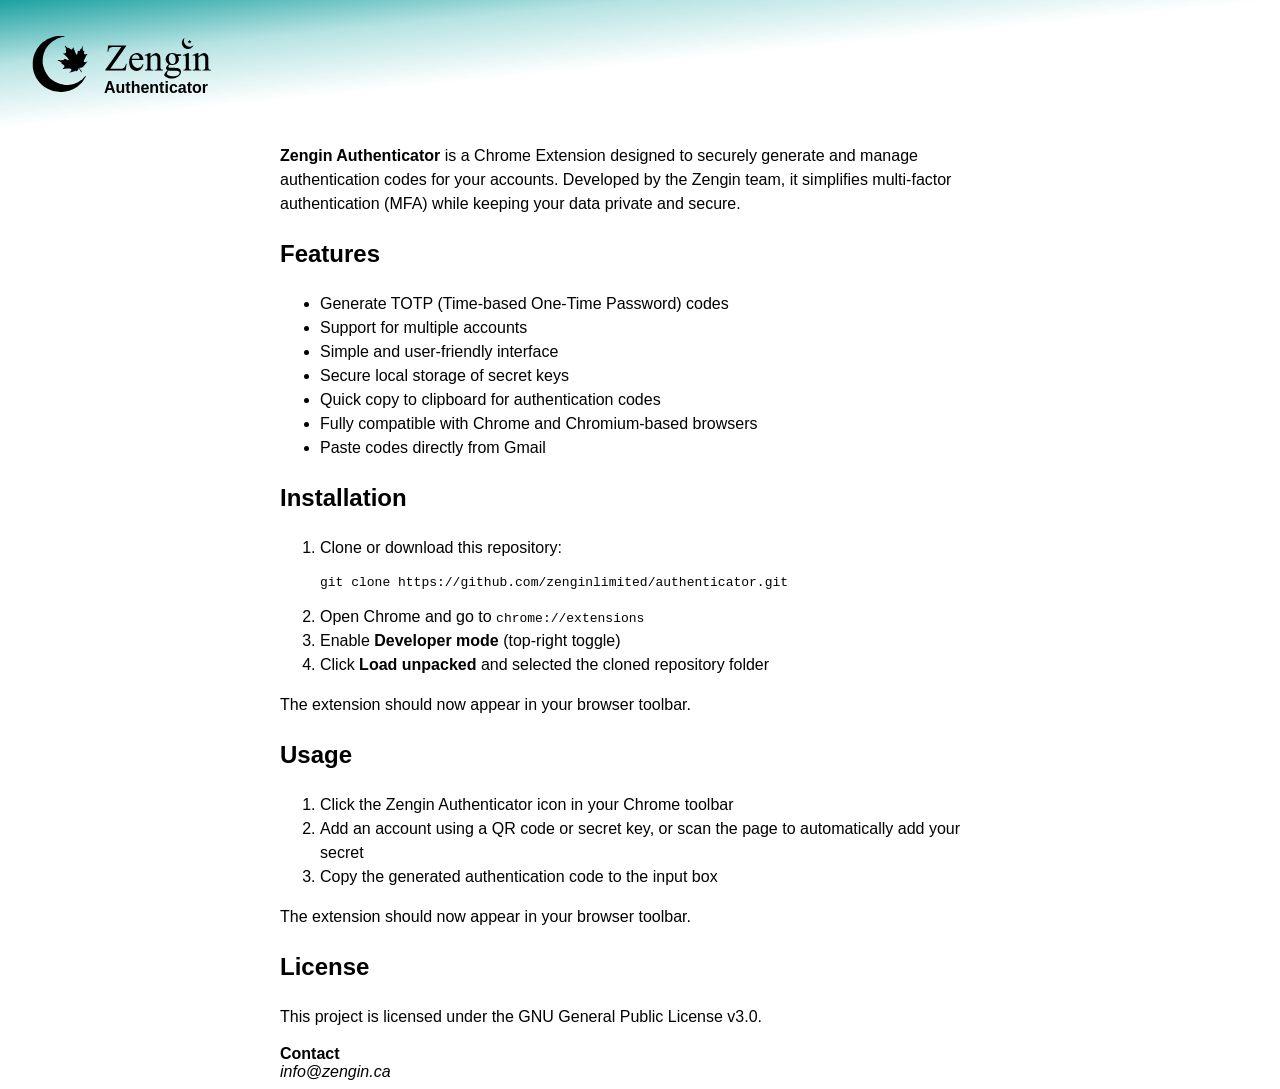
==== docs/index.html @ 1eaaea4b "Add docs, Gmail integration, and more" ====
<!DOCTYPE html>
<html>
<head>
	<style>

:root {
	--dim: hsl(0 0 33%);
}

@media (prefers-color-scheme: dark) {
	:root {
		--dim: hsl(0 0 66%);
		color-scheme: dark;
	}
}

body {
	font-family: 'Segoe UI','Helvetica Neue',Helvetica,Roboto,Oxygen,Ubuntu,Cantarell,'Fira Sans','Droid Sans',sans-serif;
	/*margin: 0;*/
}

body > header:first-child {
	background-image: linear-gradient(to bottom right, hsl(180 97% 30% / 90%), hsl(180 66% 40% / 33%), transparent 50%);
	justify-content: space-between;
	line-height: 1;
	margin: -8px;
	margin-bottom: .5rem;
	padding: 2rem;
}

body > header:first-child svg { fill: currentColor }
body > main {
	line-height: 1.5;
	margin: .5em;
}

body > main, body > footer {
	margin-inline: auto;
	width: clamp(10rem, 90vw, 45rem);
}

[flex] { display: flex }
[flex^="c"], [flex^="v"] { flex-direction: column }
[flex][center="v"] { align-items: center }

a { color: currentColor }
a:hover { color: hsl(160deg 44% 44%) }
a:not(:hover) { text-decoration: none }

.dim { color: var(--dim) }

	</style>
</head>
<body>
	<header flex>
		<span flex center="v" class="inert" style="gap:1rem">
			<svg xmlns="http://www.w3.org/2000/svg" width="56" height="56" viewBox="0 0 610 610" style="vertical-align:middle">
				<path d="m341.05 1.275c12 1.1 12.7 1.3 12.7 3.4 0 1.9-.8 2.3-8.2 3.3-16.9 2.4-40.9 8.5-53.8 13.5-12.1 4.8-15.9 6.5-28.1 12.6-32.9 16.5-61.4 38.1-83 63-6.5 7.5-21 27-23 30.9-.8 1.4-2.6 4.4-4 6.6-7.3 11.1-22 45.3-25.9 60-.4 1.6-1.7 6.4-2.8 10.5-6 21.8-8.7 42.4-8.7 66 0 22.3 1.4 34 7.1 58 5.1 21.5 18 52.9 29.3 71.3 2.2 3.7 4.1 6.9 4.1 7.2 0 .7 6.2 9.8 14.9 21.5 11.1 15.1 35 39.1 50.1 50.2 16 11.8 23 16 40.5 24.5 5 2.4 9.8 4.8 10.8 5.4 4.1 2.3 25.2 9.7 38.2 13.4 19.7 5.7 52.5 10.5 71 10.5 16.7-.1 47.3-4.3 62.5-8.7 26.1-7.6 42.5-14.6 69.4-29.7 1.1-.6 7.1-4.6 13.4-8.8 10.8-7.3 15.3-10.7 24.7-18.8 6.5-5.6 22.9-22.6 26.6-27.4 3.7-5 7.9-6.3 7.9-2.5 0 2.7-4.1 11.1-11.4 23.4-5.7 9.6-17.3 27.5-18.5 28.5-.3.3-2.5 3-4.7 6-13.1 17.5-35.2 39.1-55.9 54.6-8 6-17.3 12.4-18 12.4-.2 0-4 2.3-8.4 5-8.7 5.4-27.6 15.1-38.1 19.5-38.1 16.2-74.7 23.5-116.9 23.5-56.7-.1-107.1-13.1-154.6-39.9-37.3-21.1-67.6-47.8-92.8-81.8-27.4-37-48.7-86-55.5-127.3-3.4-20.6-3.7-24.7-3.7-53.5 0-28.6.4-34.2 3.6-54.5 2.6-16.2 8.4-38.9 13-51 1.1-3 2.4-6.6 2.9-8 2.5-7.6 12.7-29.4 19.9-42.5 6.2-11.1 21.9-33.9 30.4-44 12.1-14.4 32.3-33.6 46.4-44.3 11.2-8.5 28.4-20.2 29.6-20.2.3 0 3.8-1.9 7.9-4.3 13.3-7.9 36-18.1 50.8-23 34.2-11.3 58.7-15.3 95-15.6 11.3-.1 26.2.4 33.3 1.1zm24.6 106c1.1 1.3 3.8 4.6 6 7.5 2.2 2.8 7.3 7.8 11.2 11 10.3 8.4 9.5 8 12.2 5.5 2.6-2.5 7.8-2.9 9.9-.9.7 .8 2.9 3.7 4.8 6.5 3.5 5.3 8.2 8.4 15.9 10.8 5 1.5 7.8.6 11.8-3.8 2.5-2.7 7.8-13 8.8-17.1.5-2 1.3-2.7 3.1-2.7 1.9 0 2.5.7 3.2 3.7.5 2.1 1.4 6 2.1 8.8.6 2.7 3.2 9.2 5.6 14.2 2.5 5.1 5.6 12.5 6.9 16.5 1.3 4 3.7 10 5.4 13.3 1.7 3.3 3.7 7.9 4.5 10.3 2.1 6.1 5.6 10.8 9.4 12.6 3.1 1.5 3.2 1.4 3.9-.7.4-1.2 1.7-3.8 3-5.7 1.7-2.5 2.4-4.9 2.4-8.5 0-2.7.7-7.7 1.5-11 .8-3.3 1.4-8.6 1.5-11.8 0-5.2.2-5.7 2.3-5.7 1.2 0 4.6 1.2 7.4 2.7l5.3 2.7 2.9-2.8c2.8-2.6 6.4-9 9-15.9.7-1.7 1.8-2.7 3.1-2.7 2.6 0 6-1.8 7.8-3.9 4-5.1 8.5-16.9 10.2-26.9 1-6 1.5-7.2 3.1-7.2 1.8 0 1.9.9 1.9 13.7.1 28.1 4.3 41.7 13.6 43.2 3.6.6 3.9.9 4.2 4.3.2 2-.4 5.3-1.2 7.3-2.1 5-2 10.9.3 17.5 2.6 7.4 5.2 9.4 11.3 8.6 2.6-.4 6.6-1.3 8.9-2.1 2.3-.8 6.6-1.5 9.5-1.5 5.2 0 5.4.1 5.4 2.7 0 2.1-1 3.4-3.8 5.1-4.1 2.5-10.8 12.6-16.1 24.2-1.6 3.6-5.5 12.1-8.6 19-3.1 6.9-6.5 13.4-7.5 14.5-1 1.1-2.5 4-3.4 6.5-1.5 4.3-1.4 4.7.8 9 1.3 2.5 3.4 5 4.7 5.7 1.4.6 6.4 1.3 11.2 1.4 8 .2 9 0 11.3-2.2 1.4-1.3 3.3-3.6 4.2-5.2.9-1.5 2.4-2.7 3.4-2.7 3 0 2.3 6-1.2 10.9-3.3 4.5-3 4.2-14.1 15.7-4.1 4.3-9.3 10.1-11.5 12.9-2.1 2.7-5.8 7-8.1 9.5-2.4 2.5-5 6.3-5.9 8.6-1.7 4.5-3.8 5.8-15.2 9.8-9.2 3.3-16.2 4.1-23.2 2.8-6.2-1.1-6.9-1-4.9 1.4.7 .9 1.8 2.4 2.4 3.4 2.8 5.1 7.7 12.8 16.2 25.7 10.6 16.2 11.8 20.3 6.1 20.3-2.9 0-3.7-.7-6.4-5.3-1.7-2.8-8.1-13.4-14.1-23.4l-11-18.2-1.3 4.2c-1.8 6.4-5.9 14.5-7.9 15.9-1 .7-2.9 3.1-4.3 5.3-3.7 5.8-8.5 9.5-12.5 9.5-2.9 0-3.4-.4-3.9-3-.5-2.4-1-2.8-2.3-2.1-2 1.1-11.3 4.2-20.1 6.6-9.4 2.6-16.6 5-23.7 7.9-3.5 1.5-8.2 2.6-10.5 2.6-2.4 0-6 .5-8.1 1.1-4.9 1.3-7.9.4-7.5-2.4.2-1.6 1.2-2.3 3.8-2.8 7-1.1 9.2-3.2 14.2-13.1l4.7-9.3-1.7-6.7-1.7-6.7-4-.5c-3-.4-25.4-1.4-40-1.8-7.5-.2-29.1 2.5-34 4.3-3.3 1.1-7.7 2.3-9.7 2.6-3.5.5-3.8.3-3.8-1.8 0-1.7 2.4-4.7 7.5-9.7 11.9-11.6 14.1-18.3 8.6-25.9-4.9-6.7-19.1-17.3-23.2-17.3-3.5 0-6.6-6.8-3.9-8.5 1.9-1.2.9-3.4-4-8.8-5.5-6-11.8-10.1-25.5-16.5-13.8-6.5-14-6.6-14.3-9.1l-.4-2.3 9.9.4c7.2.3 12.1 1.1 18.6 3.3l8.7 2.9 2.8-2.6c2.5-2.4 3.5-2.6 14.3-3 13.8-.5 16.4-1.7 16.4-7.6 0-3.5.2-3.7 3.5-4 4.1-.3 13.2 1.7 21 4.8 18 7 22.3 7.6 24.2 3.4 1.1-2.3.8-3.3-1.7-8.2-1.6-3.2-4.3-7.3-6-9.2-5.7-6.6-38-37.9-40-38.8-9.5-4.1-12-5.8-12.3-8.3-.3-2.5 0-2.7 5.3-3.4 12-1.5 21.2-5.9 25.5-12.2 2-2.9 2.2-4.2 1.8-9.7-.3-3.5-1.3-7.5-2.2-8.7-2.4-3.4-2.1-10.1.5-12.5 2.8-2.5 2.1-7.4-2.1-15.6-6-11.5-10.1-22.1-9.5-24.5.7-3 4.6-3 7.4-.1z" />
			</svg>
			<span flex="column">
				<svg xmlns="http://www.w3.org/2000/svg" viewbox="0 0 1919 853" height="3em">
					<path d="M1183 826C1174 825 1162 823 1152 821 1125 815 1098 802 1083 788 1074 779 1070 770 1071 760 1072 752 1075 746 1083 735 1092 720 1098 714 1125 685L1130 680 1126 677C1111 667 1103 659 1101 650 1098 640 1103 625 1113 611 1119 604 1132 590 1145 579 1148 576 1151 574 1151 574 1151 574 1150 573 1148 572 1136 565 1123 555 1115 544 1106 532 1100 518 1097 501 1096 495 1095 478 1096 471 1099 448 1109 427 1126 410 1148 387 1175 376 1209 375 1238 375 1262 380 1282 392L1288 396 1327 396C1372 397 1369 396 1371 401 1372 403 1372 404 1372 411 1372 420 1372 422 1369 424 1367 425 1362 426 1337 426 1324 426 1313 426 1313 426 1313 426 1314 428 1316 430 1325 444 1331 464 1331 485 1331 512 1322 533 1303 553 1293 562 1285 568 1273 574 1256 583 1237 586 1214 586 1199 586 1186 585 1173 581 1167 580 1168 579 1160 588 1153 595 1150 599 1147 605 1143 615 1143 620 1148 626 1154 634 1166 636 1207 637 1284 639 1301 641 1318 645 1325 647 1334 652 1339 655 1355 666 1364 678 1367 696 1369 702 1369 719 1367 725 1363 743 1354 758 1340 773 1309 805 1270 822 1221 826 1215 826 1188 826 1183 826ZM1250 786C1287 783 1311 774 1329 755 1338 746 1343 737 1344 726 1346 716 1342 707 1334 702 1326 697 1318 695 1296 692 1291 691 1269 690 1258 690 1222 689 1176 686 1155 683L1149 682 1147 685C1132 701 1122 718 1119 732 1118 736 1118 743 1119 747 1125 763 1151 778 1187 783 1206 787 1229 787 1250 786ZM1223 570C1230 569 1235 568 1240 565 1256 557 1266 543 1270 524 1272 515 1273 510 1273 497 1273 483 1273 474 1271 462 1266 435 1255 413 1239 401 1229 393 1212 390 1199 392 1189 394 1181 399 1173 406 1162 416 1157 428 1154 447 1153 454 1153 456 1153 470 1153 487 1153 493 1155 504 1161 533 1175 555 1194 565 1200 568 1209 570 1216 570 1217 570 1221 570 1223 570ZM569 691C548 690 528 683 511 672 480 651 459 619 452 580 449 566 447 554 447 537 447 483 462 442 491 413 512 392 535 381 564 376 571 375 574 375 584 375 597 375 602 375 612 378 635 382 655 394 670 411 689 432 698 457 700 489L700 497 494 497 494 500C494 506 495 519 496 526 499 556 509 580 525 599 540 617 557 629 576 634 595 640 614 639 632 633 637 632 645 627 649 625 659 618 667 609 675 597 678 592 684 579 687 572 689 567 689 567 690 567 691 568 693 569 696 571 698 572 700 574 700 574 700 575 697 587 696 591 686 625 662 660 635 676 616 688 593 693 569 691ZM631 476C631 473 630 459 629 454 627 439 621 428 611 418 598 404 580 397 562 399 545 400 531 407 518 420 512 426 508 432 504 440 500 448 496 463 495 472 495 474 494 476 494 476 494 477 497 477 563 477L631 477ZM24 676 24 670 166 469 307 268 240 267C173 267 150 268 140 269 121 271 111 276 101 286 98 288 95 292 94 293 88 303 83 316 79 339 78 344 77 350 77 350 76 351 76 351 70 351L64 351 64 350C64 348 72 245 73 242L73 241 236 241C374 241 399 241 399 242 399 242 393 250 386 260 308 372 110 655 110 655 110 655 155 655 209 655 317 655 308 655 322 652 338 648 352 640 362 629 372 617 382 598 390 574 392 568 393 564 394 564 394 563 404 565 404 565 404 565 400 592 394 624L384 682 204 682 24 683ZM727 676 727 670 734 670C742 670 747 669 752 668 763 663 768 656 771 637 772 632 772 624 772 557 772 484 772 457 771 445 770 436 767 428 763 424 758 418 746 417 731 423 729 423 727 424 727 423 726 423 722 412 723 412 723 412 743 403 767 393L812 375 826 375 826 438 832 432C842 420 856 406 866 398 882 387 898 379 912 376 919 375 935 375 941 376 962 381 977 391 988 409 990 414 995 425 997 429 999 438 1001 448 1003 463 1003 467 1003 497 1003 552 1004 628 1004 636 1005 641 1006 648 1007 651 1009 655 1012 661 1018 666 1024 668 1029 669 1037 670 1044 670L1049 670 1049 683 901 683 901 670 911 670C927 670 933 668 939 661 945 655 948 649 949 639 949 635 949 606 949 553 949 482 949 472 948 467 944 436 935 423 916 417 913 416 911 416 903 416 896 416 893 416 890 417 883 418 876 421 869 424 856 430 846 438 833 451L826 458 826 545C826 634 827 638 828 647 830 656 838 664 845 667 850 669 857 670 866 670L875 670 875 683 727 683ZM1409 676 1409 670 1416 670C1424 670 1431 669 1435 667 1443 664 1449 655 1452 645 1454 635 1454 633 1454 549 1454 468 1454 457 1452 443 1450 430 1446 423 1439 420 1433 418 1424 419 1414 422 1411 423 1408 424 1408 424 1408 423 1404 413 1404 412 1404 412 1424 403 1449 393L1493 375 1508 375 1508 504C1508 641 1508 637 1511 647 1512 651 1515 657 1518 660 1522 664 1525 666 1529 668 1533 669 1542 670 1548 670L1553 670 1553 683 1409 683ZM1578 676 1578 670 1585 670C1592 670 1597 670 1601 668 1613 665 1618 658 1621 643 1623 633 1623 631 1623 546 1623 451 1623 445 1619 433 1616 423 1611 419 1600 419 1594 419 1588 420 1582 423 1580 423 1578 424 1578 424 1578 423 1573 412 1573 412 1573 412 1594 403 1618 393L1663 375 1677 375 1677 406 1678 438 1682 432C1688 425 1704 410 1710 404 1729 389 1746 380 1764 376 1771 375 1785 375 1793 377 1817 381 1832 394 1844 419 1849 432 1852 444 1854 464 1854 469 1854 499 1854 543 1854 583 1854 620 1855 625 1856 646 1858 653 1864 660 1869 667 1877 669 1893 670L1900 670 1900 682 1752 683 1752 670 1762 670C1773 670 1777 669 1783 666 1791 663 1797 654 1799 643 1800 638 1800 479 1799 470 1797 452 1794 439 1788 431 1783 424 1776 420 1766 417 1762 416 1751 415 1745 416 1730 418 1715 425 1700 436 1695 440 1685 450 1681 454L1677 458 1677 547C1678 639 1678 641 1680 649 1681 655 1687 662 1693 665 1697 668 1705 670 1717 670L1726 670 1726 683 1578 683ZM1483 302C1452 300 1423 284 1405 259 1390 240 1383 218 1383 193 1383 180 1384 171 1388 160 1394 142 1402 129 1415 116 1422 109 1427 105 1434 100L1438 98 1435 102C1432 108 1427 117 1425 124 1417 148 1418 174 1428 197 1439 223 1460 243 1486 254 1500 259 1517 262 1531 260 1554 258 1574 250 1592 235 1593 234 1594 233 1594 233 1594 234 1591 242 1589 245 1577 266 1560 283 1539 293 1528 297 1515 301 1503 302 1498 303 1487 303 1483 302ZM1499 202C1499 202 1500 197 1501 191 1503 185 1504 180 1504 179 1504 179 1500 175 1496 171 1492 167 1488 164 1488 163 1488 163 1488 163 1489 163 1489 163 1494 162 1499 162 1504 161 1509 161 1509 161 1510 161 1512 156 1515 149 1518 142 1521 137 1521 137 1521 137 1524 142 1527 149L1532 161 1534 161C1536 161 1541 162 1545 162 1550 163 1554 163 1554 163 1554 163 1551 166 1542 174 1540 177 1538 179 1538 179 1538 179 1539 185 1540 191 1542 197 1543 203 1543 203 1543 203 1538 200 1532 196L1521 190 1510 196C1505 200 1500 203 1499 203 1499 203 1499 203 1499 202ZM1499 202"/>
				</svg>
				<div><b>Authenticator</b></div>
			</span>
		</span>
	</header>

	<main>
		<p><b><a href="https://github.com/zenginlimited/authenticator">Zengin Authenticator</a></b> is a <a href="https://chromewebstore.google.com/detail/dneaeeiakdfbokbgimcajicdbajkcpgj">Chrome Extension</a> designed to securely generate and manage authentication codes for your accounts. Developed by the <a href="https://github.com/zenginlimited">Zengin team</a>, it simplifies multi-factor authentication (MFA) while keeping your data private and secure.</p>

		<section id="features">
			<h2><a href="#features">Features</a></h2>
			<ul>
				<li>Generate TOTP (Time-based One-Time Password) codes</li>
				<li>Support for multiple accounts</li>
				<li>Simple and user-friendly interface</li>
				<li>Secure local storage of secret keys</li>
				<li>Quick copy to clipboard for authentication codes</li>
				<li>Fully compatible with Chrome and Chromium-based browsers</li>
				<li>Paste codes directly from Gmail</li>
			</ul>
		</section>

		<section id="installation">
			<h2><a href="#installation">Installation</a></h2>
			<ol>
				<li>
					Clone or download this repository:
					<pre>git clone https://github.com/zenginlimited/authenticator.git</pre>
				</li>
				<li>Open Chrome and go to <code><a href="chrome://extensions">chrome://extensions</a></code></li>
				<li>Enable <b>Developer mode</b> (top-right toggle)</li>
				<li>Click <b>Load unpacked</b> and selected the cloned repository folder</li>
			</ol>
			<p>The extension should now appear in your browser toolbar.</p>
		</section>

		<section id="usage">
			<h2><a href="#usage">Usage</a></h2>
			<ol>
				<li>Click the Zengin Authenticator icon in your Chrome toolbar</li>
				<li>Add an account using a QR code or secret key, or scan the page to automatically add your secret</li>
				<li>Copy the generated authentication code to the input box</li>
			</ol>
			<p>The extension should now appear in your browser toolbar.</p>
		</section>

		<section id="license">
			<h2><a href="#license">License</a></h2>
			<p>This project is licensed under the <a href="https://www.gnu.org/licenses/gpl-3.0.en.html">GNU General Public License v3.0</a>.</p>
		</section>
	</main>

	<footer>
		<b>Contact</b>
		<address>
			<a href="mailto:info@zengin.ca">info@zengin.ca</a>
		</address>
	</footer>
</body>
</html>
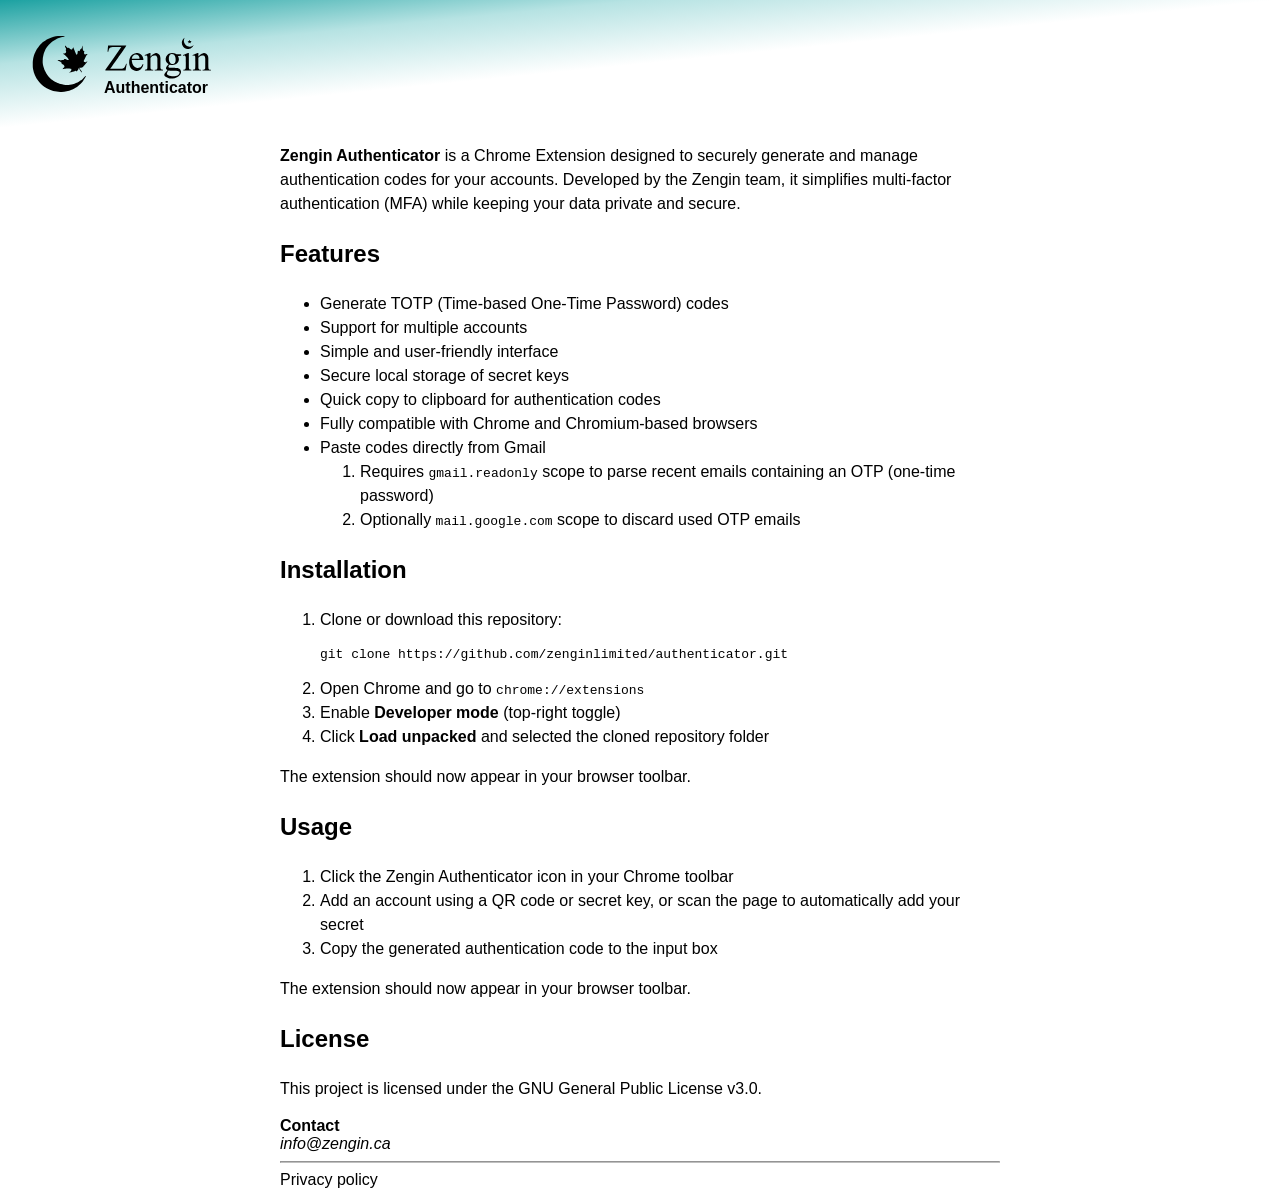
==== commit b1c69481: "Correct app homepage" ====
--- a/docs/index.html
+++ b/docs/index.html
@@ -47,13 +47,15 @@
 a:hover { color: hsl(160deg 44% 44%) }
 a:not(:hover) { text-decoration: none }
 
+hr { border-color: hsl(0 0 50% / 50%) }
+
 .dim { color: var(--dim) }
 
 	</style>
 </head>
 <body>
 	<header flex>
-		<span flex center="v" class="inert" style="gap:1rem">
+		<span flex center="v" style="gap:1rem">
 			<svg xmlns="http://www.w3.org/2000/svg" width="56" height="56" viewBox="0 0 610 610" style="vertical-align:middle">
 				<path d="m341.05 1.275c12 1.1 12.7 1.3 12.7 3.4 0 1.9-.8 2.3-8.2 3.3-16.9 2.4-40.9 8.5-53.8 13.5-12.1 4.8-15.9 6.5-28.1 12.6-32.9 16.5-61.4 38.1-83 63-6.5 7.5-21 27-23 30.9-.8 1.4-2.6 4.4-4 6.6-7.3 11.1-22 45.3-25.9 60-.4 1.6-1.7 6.4-2.8 10.5-6 21.8-8.7 42.4-8.7 66 0 22.3 1.4 34 7.1 58 5.1 21.5 18 52.9 29.3 71.3 2.2 3.7 4.1 6.9 4.1 7.2 0 .7 6.2 9.8 14.9 21.5 11.1 15.1 35 39.1 50.1 50.2 16 11.8 23 16 40.5 24.5 5 2.4 9.8 4.8 10.8 5.4 4.1 2.3 25.2 9.7 38.2 13.4 19.7 5.7 52.5 10.5 71 10.5 16.7-.1 47.3-4.3 62.5-8.7 26.1-7.6 42.5-14.6 69.4-29.7 1.1-.6 7.1-4.6 13.4-8.8 10.8-7.3 15.3-10.7 24.7-18.8 6.5-5.6 22.9-22.6 26.6-27.4 3.7-5 7.9-6.3 7.9-2.5 0 2.7-4.1 11.1-11.4 23.4-5.7 9.6-17.3 27.5-18.5 28.5-.3.3-2.5 3-4.7 6-13.1 17.5-35.2 39.1-55.9 54.6-8 6-17.3 12.4-18 12.4-.2 0-4 2.3-8.4 5-8.7 5.4-27.6 15.1-38.1 19.5-38.1 16.2-74.7 23.5-116.9 23.5-56.7-.1-107.1-13.1-154.6-39.9-37.3-21.1-67.6-47.8-92.8-81.8-27.4-37-48.7-86-55.5-127.3-3.4-20.6-3.7-24.7-3.7-53.5 0-28.6.4-34.2 3.6-54.5 2.6-16.2 8.4-38.9 13-51 1.1-3 2.4-6.6 2.9-8 2.5-7.6 12.7-29.4 19.9-42.5 6.2-11.1 21.9-33.9 30.4-44 12.1-14.4 32.3-33.6 46.4-44.3 11.2-8.5 28.4-20.2 29.6-20.2.3 0 3.8-1.9 7.9-4.3 13.3-7.9 36-18.1 50.8-23 34.2-11.3 58.7-15.3 95-15.6 11.3-.1 26.2.4 33.3 1.1zm24.6 106c1.1 1.3 3.8 4.6 6 7.5 2.2 2.8 7.3 7.8 11.2 11 10.3 8.4 9.5 8 12.2 5.5 2.6-2.5 7.8-2.9 9.9-.9.7 .8 2.9 3.7 4.8 6.5 3.5 5.3 8.2 8.4 15.9 10.8 5 1.5 7.8.6 11.8-3.8 2.5-2.7 7.8-13 8.8-17.1.5-2 1.3-2.7 3.1-2.7 1.9 0 2.5.7 3.2 3.7.5 2.1 1.4 6 2.1 8.8.6 2.7 3.2 9.2 5.6 14.2 2.5 5.1 5.6 12.5 6.9 16.5 1.3 4 3.7 10 5.4 13.3 1.7 3.3 3.7 7.9 4.5 10.3 2.1 6.1 5.6 10.8 9.4 12.6 3.1 1.5 3.2 1.4 3.9-.7.4-1.2 1.7-3.8 3-5.7 1.7-2.5 2.4-4.9 2.4-8.5 0-2.7.7-7.7 1.5-11 .8-3.3 1.4-8.6 1.5-11.8 0-5.2.2-5.7 2.3-5.7 1.2 0 4.6 1.2 7.4 2.7l5.3 2.7 2.9-2.8c2.8-2.6 6.4-9 9-15.9.7-1.7 1.8-2.7 3.1-2.7 2.6 0 6-1.8 7.8-3.9 4-5.1 8.5-16.9 10.2-26.9 1-6 1.5-7.2 3.1-7.2 1.8 0 1.9.9 1.9 13.7.1 28.1 4.3 41.7 13.6 43.2 3.6.6 3.9.9 4.2 4.3.2 2-.4 5.3-1.2 7.3-2.1 5-2 10.9.3 17.5 2.6 7.4 5.2 9.4 11.3 8.6 2.6-.4 6.6-1.3 8.9-2.1 2.3-.8 6.6-1.5 9.5-1.5 5.2 0 5.4.1 5.4 2.7 0 2.1-1 3.4-3.8 5.1-4.1 2.5-10.8 12.6-16.1 24.2-1.6 3.6-5.5 12.1-8.6 19-3.1 6.9-6.5 13.4-7.5 14.5-1 1.1-2.5 4-3.4 6.5-1.5 4.3-1.4 4.7.8 9 1.3 2.5 3.4 5 4.7 5.7 1.4.6 6.4 1.3 11.2 1.4 8 .2 9 0 11.3-2.2 1.4-1.3 3.3-3.6 4.2-5.2.9-1.5 2.4-2.7 3.4-2.7 3 0 2.3 6-1.2 10.9-3.3 4.5-3 4.2-14.1 15.7-4.1 4.3-9.3 10.1-11.5 12.9-2.1 2.7-5.8 7-8.1 9.5-2.4 2.5-5 6.3-5.9 8.6-1.7 4.5-3.8 5.8-15.2 9.8-9.2 3.3-16.2 4.1-23.2 2.8-6.2-1.1-6.9-1-4.9 1.4.7 .9 1.8 2.4 2.4 3.4 2.8 5.1 7.7 12.8 16.2 25.7 10.6 16.2 11.8 20.3 6.1 20.3-2.9 0-3.7-.7-6.4-5.3-1.7-2.8-8.1-13.4-14.1-23.4l-11-18.2-1.3 4.2c-1.8 6.4-5.9 14.5-7.9 15.9-1 .7-2.9 3.1-4.3 5.3-3.7 5.8-8.5 9.5-12.5 9.5-2.9 0-3.4-.4-3.9-3-.5-2.4-1-2.8-2.3-2.1-2 1.1-11.3 4.2-20.1 6.6-9.4 2.6-16.6 5-23.7 7.9-3.5 1.5-8.2 2.6-10.5 2.6-2.4 0-6 .5-8.1 1.1-4.9 1.3-7.9.4-7.5-2.4.2-1.6 1.2-2.3 3.8-2.8 7-1.1 9.2-3.2 14.2-13.1l4.7-9.3-1.7-6.7-1.7-6.7-4-.5c-3-.4-25.4-1.4-40-1.8-7.5-.2-29.1 2.5-34 4.3-3.3 1.1-7.7 2.3-9.7 2.6-3.5.5-3.8.3-3.8-1.8 0-1.7 2.4-4.7 7.5-9.7 11.9-11.6 14.1-18.3 8.6-25.9-4.9-6.7-19.1-17.3-23.2-17.3-3.5 0-6.6-6.8-3.9-8.5 1.9-1.2.9-3.4-4-8.8-5.5-6-11.8-10.1-25.5-16.5-13.8-6.5-14-6.6-14.3-9.1l-.4-2.3 9.9.4c7.2.3 12.1 1.1 18.6 3.3l8.7 2.9 2.8-2.6c2.5-2.4 3.5-2.6 14.3-3 13.8-.5 16.4-1.7 16.4-7.6 0-3.5.2-3.7 3.5-4 4.1-.3 13.2 1.7 21 4.8 18 7 22.3 7.6 24.2 3.4 1.1-2.3.8-3.3-1.7-8.2-1.6-3.2-4.3-7.3-6-9.2-5.7-6.6-38-37.9-40-38.8-9.5-4.1-12-5.8-12.3-8.3-.3-2.5 0-2.7 5.3-3.4 12-1.5 21.2-5.9 25.5-12.2 2-2.9 2.2-4.2 1.8-9.7-.3-3.5-1.3-7.5-2.2-8.7-2.4-3.4-2.1-10.1.5-12.5 2.8-2.5 2.1-7.4-2.1-15.6-6-11.5-10.1-22.1-9.5-24.5.7-3 4.6-3 7.4-.1z" />
 			</svg>
@@ -61,7 +63,7 @@
 				<svg xmlns="http://www.w3.org/2000/svg" viewbox="0 0 1919 853" height="3em">
 					<path d="M1183 826C1174 825 1162 823 1152 821 1125 815 1098 802 1083 788 1074 779 1070 770 1071 760 1072 752 1075 746 1083 735 1092 720 1098 714 1125 685L1130 680 1126 677C1111 667 1103 659 1101 650 1098 640 1103 625 1113 611 1119 604 1132 590 1145 579 1148 576 1151 574 1151 574 1151 574 1150 573 1148 572 1136 565 1123 555 1115 544 1106 532 1100 518 1097 501 1096 495 1095 478 1096 471 1099 448 1109 427 1126 410 1148 387 1175 376 1209 375 1238 375 1262 380 1282 392L1288 396 1327 396C1372 397 1369 396 1371 401 1372 403 1372 404 1372 411 1372 420 1372 422 1369 424 1367 425 1362 426 1337 426 1324 426 1313 426 1313 426 1313 426 1314 428 1316 430 1325 444 1331 464 1331 485 1331 512 1322 533 1303 553 1293 562 1285 568 1273 574 1256 583 1237 586 1214 586 1199 586 1186 585 1173 581 1167 580 1168 579 1160 588 1153 595 1150 599 1147 605 1143 615 1143 620 1148 626 1154 634 1166 636 1207 637 1284 639 1301 641 1318 645 1325 647 1334 652 1339 655 1355 666 1364 678 1367 696 1369 702 1369 719 1367 725 1363 743 1354 758 1340 773 1309 805 1270 822 1221 826 1215 826 1188 826 1183 826ZM1250 786C1287 783 1311 774 1329 755 1338 746 1343 737 1344 726 1346 716 1342 707 1334 702 1326 697 1318 695 1296 692 1291 691 1269 690 1258 690 1222 689 1176 686 1155 683L1149 682 1147 685C1132 701 1122 718 1119 732 1118 736 1118 743 1119 747 1125 763 1151 778 1187 783 1206 787 1229 787 1250 786ZM1223 570C1230 569 1235 568 1240 565 1256 557 1266 543 1270 524 1272 515 1273 510 1273 497 1273 483 1273 474 1271 462 1266 435 1255 413 1239 401 1229 393 1212 390 1199 392 1189 394 1181 399 1173 406 1162 416 1157 428 1154 447 1153 454 1153 456 1153 470 1153 487 1153 493 1155 504 1161 533 1175 555 1194 565 1200 568 1209 570 1216 570 1217 570 1221 570 1223 570ZM569 691C548 690 528 683 511 672 480 651 459 619 452 580 449 566 447 554 447 537 447 483 462 442 491 413 512 392 535 381 564 376 571 375 574 375 584 375 597 375 602 375 612 378 635 382 655 394 670 411 689 432 698 457 700 489L700 497 494 497 494 500C494 506 495 519 496 526 499 556 509 580 525 599 540 617 557 629 576 634 595 640 614 639 632 633 637 632 645 627 649 625 659 618 667 609 675 597 678 592 684 579 687 572 689 567 689 567 690 567 691 568 693 569 696 571 698 572 700 574 700 574 700 575 697 587 696 591 686 625 662 660 635 676 616 688 593 693 569 691ZM631 476C631 473 630 459 629 454 627 439 621 428 611 418 598 404 580 397 562 399 545 400 531 407 518 420 512 426 508 432 504 440 500 448 496 463 495 472 495 474 494 476 494 476 494 477 497 477 563 477L631 477ZM24 676 24 670 166 469 307 268 240 267C173 267 150 268 140 269 121 271 111 276 101 286 98 288 95 292 94 293 88 303 83 316 79 339 78 344 77 350 77 350 76 351 76 351 70 351L64 351 64 350C64 348 72 245 73 242L73 241 236 241C374 241 399 241 399 242 399 242 393 250 386 260 308 372 110 655 110 655 110 655 155 655 209 655 317 655 308 655 322 652 338 648 352 640 362 629 372 617 382 598 390 574 392 568 393 564 394 564 394 563 404 565 404 565 404 565 400 592 394 624L384 682 204 682 24 683ZM727 676 727 670 734 670C742 670 747 669 752 668 763 663 768 656 771 637 772 632 772 624 772 557 772 484 772 457 771 445 770 436 767 428 763 424 758 418 746 417 731 423 729 423 727 424 727 423 726 423 722 412 723 412 723 412 743 403 767 393L812 375 826 375 826 438 832 432C842 420 856 406 866 398 882 387 898 379 912 376 919 375 935 375 941 376 962 381 977 391 988 409 990 414 995 425 997 429 999 438 1001 448 1003 463 1003 467 1003 497 1003 552 1004 628 1004 636 1005 641 1006 648 1007 651 1009 655 1012 661 1018 666 1024 668 1029 669 1037 670 1044 670L1049 670 1049 683 901 683 901 670 911 670C927 670 933 668 939 661 945 655 948 649 949 639 949 635 949 606 949 553 949 482 949 472 948 467 944 436 935 423 916 417 913 416 911 416 903 416 896 416 893 416 890 417 883 418 876 421 869 424 856 430 846 438 833 451L826 458 826 545C826 634 827 638 828 647 830 656 838 664 845 667 850 669 857 670 866 670L875 670 875 683 727 683ZM1409 676 1409 670 1416 670C1424 670 1431 669 1435 667 1443 664 1449 655 1452 645 1454 635 1454 633 1454 549 1454 468 1454 457 1452 443 1450 430 1446 423 1439 420 1433 418 1424 419 1414 422 1411 423 1408 424 1408 424 1408 423 1404 413 1404 412 1404 412 1424 403 1449 393L1493 375 1508 375 1508 504C1508 641 1508 637 1511 647 1512 651 1515 657 1518 660 1522 664 1525 666 1529 668 1533 669 1542 670 1548 670L1553 670 1553 683 1409 683ZM1578 676 1578 670 1585 670C1592 670 1597 670 1601 668 1613 665 1618 658 1621 643 1623 633 1623 631 1623 546 1623 451 1623 445 1619 433 1616 423 1611 419 1600 419 1594 419 1588 420 1582 423 1580 423 1578 424 1578 424 1578 423 1573 412 1573 412 1573 412 1594 403 1618 393L1663 375 1677 375 1677 406 1678 438 1682 432C1688 425 1704 410 1710 404 1729 389 1746 380 1764 376 1771 375 1785 375 1793 377 1817 381 1832 394 1844 419 1849 432 1852 444 1854 464 1854 469 1854 499 1854 543 1854 583 1854 620 1855 625 1856 646 1858 653 1864 660 1869 667 1877 669 1893 670L1900 670 1900 682 1752 683 1752 670 1762 670C1773 670 1777 669 1783 666 1791 663 1797 654 1799 643 1800 638 1800 479 1799 470 1797 452 1794 439 1788 431 1783 424 1776 420 1766 417 1762 416 1751 415 1745 416 1730 418 1715 425 1700 436 1695 440 1685 450 1681 454L1677 458 1677 547C1678 639 1678 641 1680 649 1681 655 1687 662 1693 665 1697 668 1705 670 1717 670L1726 670 1726 683 1578 683ZM1483 302C1452 300 1423 284 1405 259 1390 240 1383 218 1383 193 1383 180 1384 171 1388 160 1394 142 1402 129 1415 116 1422 109 1427 105 1434 100L1438 98 1435 102C1432 108 1427 117 1425 124 1417 148 1418 174 1428 197 1439 223 1460 243 1486 254 1500 259 1517 262 1531 260 1554 258 1574 250 1592 235 1593 234 1594 233 1594 233 1594 234 1591 242 1589 245 1577 266 1560 283 1539 293 1528 297 1515 301 1503 302 1498 303 1487 303 1483 302ZM1499 202C1499 202 1500 197 1501 191 1503 185 1504 180 1504 179 1504 179 1500 175 1496 171 1492 167 1488 164 1488 163 1488 163 1488 163 1489 163 1489 163 1494 162 1499 162 1504 161 1509 161 1509 161 1510 161 1512 156 1515 149 1518 142 1521 137 1521 137 1521 137 1524 142 1527 149L1532 161 1534 161C1536 161 1541 162 1545 162 1550 163 1554 163 1554 163 1554 163 1551 166 1542 174 1540 177 1538 179 1538 179 1538 179 1539 185 1540 191 1542 197 1543 203 1543 203 1543 203 1538 200 1532 196L1521 190 1510 196C1505 200 1500 203 1499 203 1499 203 1499 203 1499 202ZM1499 202"/>
 				</svg>
-				<div><b>Authenticator</b></div>
+				<div><b><a href="https://github.com/zenginlimited/authenticator">Authenticator</a></b></div>
 			</span>
 		</span>
 	</header>
@@ -78,7 +80,12 @@
 				<li>Secure local storage of secret keys</li>
 				<li>Quick copy to clipboard for authentication codes</li>
 				<li>Fully compatible with Chrome and Chromium-based browsers</li>
-				<li>Paste codes directly from Gmail</li>
+				<li>Paste codes directly from Gmail
+					<ol>
+						<li>Requires <code title="View your email messages and settings."><a href="https://developers.google.com/workspace/gmail/api/auth/scopes">gmail.readonly</a></code> scope to parse recent emails containing an OTP (one-time password)</li>
+						<li>Optionally <code title="Read, compose, send, and permanently delete all your email from Gmail."><a href="https://developers.google.com/workspace/gmail/api/auth/scopes">mail.google.com</a></code> scope to discard used OTP emails</li>
+					</ol>
+				</li>
 			</ul>
 		</section>
 
@@ -117,6 +124,8 @@
 		<address>
 			<a href="mailto:info@zengin.ca">info@zengin.ca</a>
 		</address>
+		<hr>
+		<a href="privacy">Privacy policy</a>
 	</footer>
 </body>
 </html>
